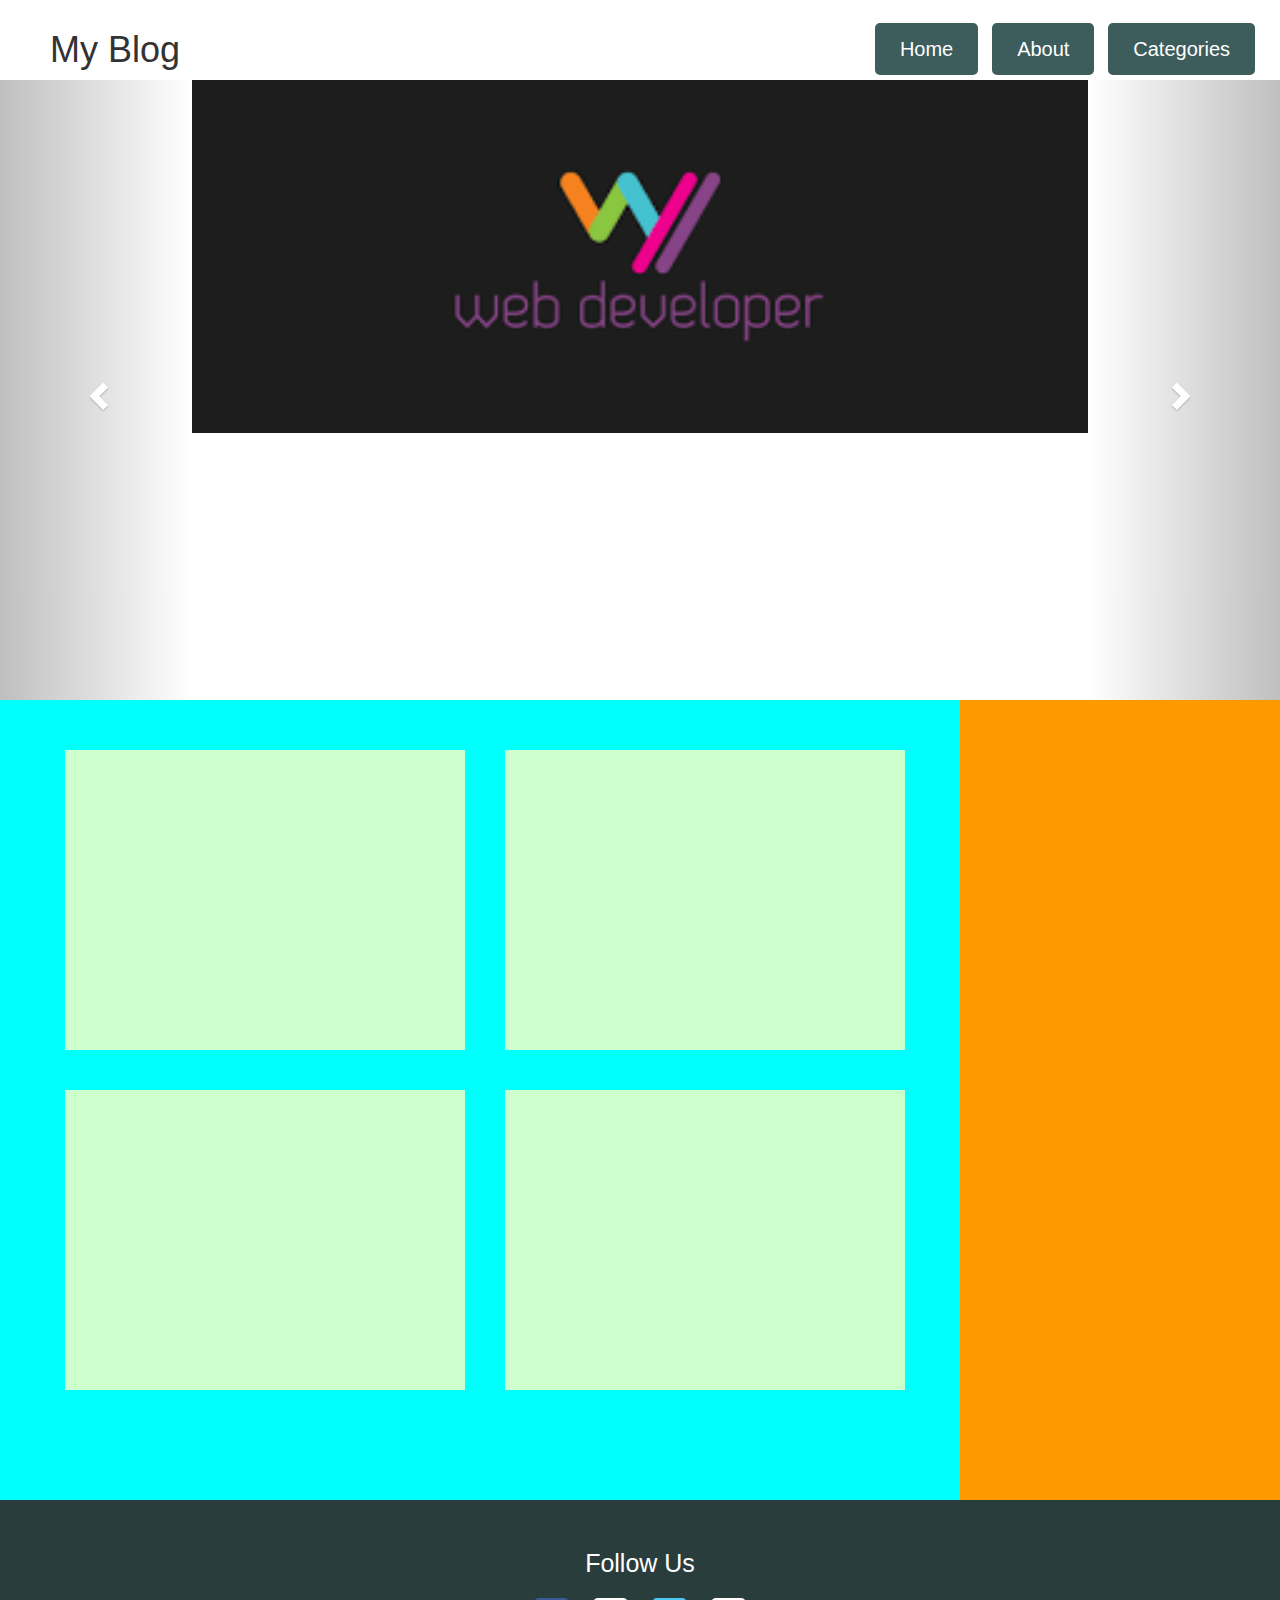
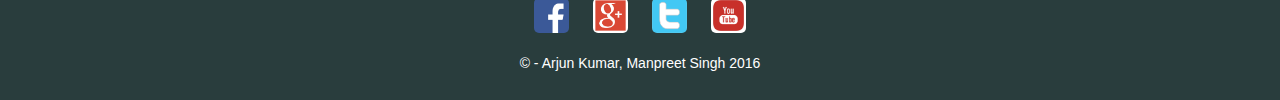
==== index.html @ d5f3d041 "first commit" ====
<!DOCTYPE html>
<html>
<head>
	<title>Blog</title>

	<meta charset="utf-8">
  	<meta name="viewport" content="width=device-width, initial-scale=1">

	<link rel="stylesheet" type="text/css" href="css/style.css">
	
	 <link rel="stylesheet" href="http://maxcdn.bootstrapcdn.com/bootstrap/3.3.6/css/bootstrap.min.css">
  <script src="https://ajax.googleapis.com/ajax/libs/jquery/1.12.4/jquery.min.js"></script>
  <script src="http://maxcdn.bootstrapcdn.com/bootstrap/3.3.6/js/bootstrap.min.js"></script>

	<style>
  		.carousel-inner > .item > img,
  		.carousel-inner > .item > a > img {
      		width: 70%;
      		margin: auto;
  }
  </style>
	
</head>
<body>

	<div id="header">
			
		<div class="blog-title">
			<h1>My Blog</h1>
		</div>	

		<nav>
			<ul class="navigation">
				<li><a href="#">Home</a></li>
				<li><a href="#">About</a></li>
				<li><a href="#">Categories</a></li>
			</ul>
		
		</nav>

		<div class="clear"></div>

	</div>

	<div id="caraousel">
        <br><br><br><br>

		<div id="myCarousel" class="carousel slide" data-ride="carousel">
    <!-- Indicators -->
		    <ol class="carousel-indicators">
		      <li data-target="#myCarousel" data-slide-to="0" class="active"></li>
		      <li data-target="#myCarousel" data-slide-to="1"></li>
		      <li data-target="#myCarousel" data-slide-to="2"></li>
		      <li data-target="#myCarousel" data-slide-to="3"></li>
		    </ol>

		    <!-- Wrapper for slides -->
		    <div class="carousel-inner" role="listbox">
		      <div class="item active">
		        <img src="images/wevdeveloper.jpg" alt="Chania" width="300" height="150px">
		      </div>

		      <div class="item">
		        <img src="images/images_005.jpg" alt="Chania" width="284px" height="178px">
		      </div>
		    
		      <div class="item">
		        <img src="images/images_006.jpg" alt="Flower" width="315" height="160">
		      </div>

		      <div class="item">
		        <img src="images/images_006.png" alt="Flower" width="299" height="168">
		      </div>
		    </div>

    		<!-- Left and right controls -->
		    <a class="left carousel-control" href="#myCarousel" role="button" data-slide="prev">
		      <span class="glyphicon glyphicon-chevron-left" aria-hidden="true"></span>
		      <span class="sr-only">Previous</span>
		    </a>
		    <a class="right carousel-control" href="#myCarousel" role="button" data-slide="next">
		      <span class="glyphicon glyphicon-chevron-right" aria-hidden="true"></span>
		      <span class="sr-only">Next</span>
		    </a>
  		</div>
		
	</div>

	<div id="main">

		<div class="post-container">
			<div class="post" id="post1"></div>

			<div class="post" id="post2"></div>

			<div class="post" id="post3"></div>

			<div class="post" id="post4"></div>
		</div>
		
	</div>

	<div id="sidebar">
		
	</div>

	<div id="footer">
		
		<nav>
		    <h6>Follow Us</h6>
			<ul>
				<li><a href="#"><img src="images/facebook.png" width="35px" height="35px" class="img-radius"></a></li>
				<li><a href="#"><img src="images/google+.png" width="35px" height="35px" class="img-radius"></a></li>
				<li><a href="#"><img src="images/twitter.png" width="35px" height="35px" class="img-radius"></a></li>
				<li><a href="#"><img src="images/youtube.png" width="35px" height="35px" class="img-radius"></a></li>
			</ul>
		</nav>

		<p>&copy; - <a href="http://github.com/arjun1321" class="profile-link">Arjun Kumar</a>, <a href="http://github.com/alpha556" class="profile-link">Manpreet Singh</a> 2016</p>

	</div>

</body>
</html>
---- css/style.css ----
/* Blog CSS */

/* SETTING DEFAULT PROPERTIES OF ALL BROWSERS */
* {
	margin: 0;
	padding: 0;
}


/* FOR HEADER */
#header {
	width: 100%;
	height: 80px;
	background-color: white;
	position: fixed;
	z-index: 1;
}

.blog-title {
	float: left;
	margin-top: 10px;
	margin-left: 50px;
}

.blog-title h1 {
	padding-bottom: 20px;
}

#header nav {
	margin-top: 35px;
}

#header nav ul li {
	display: inline;
}

#header nav ul li a {
	padding: 15px 25px;
	margin-left: 10px;
	text-decoration: none;
	text-align: center;
	background-color: #3d5c5c;
	font-size: 20px;
	color: white;
	border-radius: 5px;
}

#header nav ul li a:hover {
		background-color: #5c8a8a;
}

#header nav ul.navigation {
	float: right;
	padding-right: 25px;
}

.clear {
	clear: both;
}

/* FOR CAROUSEL */

#caraousel {
	width: 100%;
	height: 700px;
	background-color: white;
}

#myCarousel {
    height: 620px;
    z-index: 0;
}

.item {
    height: 700px;
}
/* MAIN CONTENT */
#main {
	width: 75%;
	height: 800px;
	float: left;
	background-color: #00ffff;
    z-index: 1;
}

.post-container {
	position: absolute;
	margin: 30px auto;
	align-content: center;
}

.post {
	width: 400px;
	height: 300px;
	background-color: #ccffcc;
	float: left;
	margin: 20px;
}

#post1 {
	margin-left: 65px;
}

#post2 {
	margin-right: 65px;
}

#post3 {
	margin-left: 65px;
}

#post4 {
	margin-right: 65px;
}

/* SIDEBAR */
#sidebar {
	width: 25%;
	height: 800px;
	float: right;
	background-color: #ff9900;
}


/* FOOTER */
#footer {
	width: 100%;
	height: 200px;
	clear: both;
	background-color: #293d3d;
}



#footer ul {
    width: 500px;
    text-align: center;
    margin: 10px auto;
    padding-top: 60px;
    padding-bottom: 10px;
}

#footer ul li{
    display: inline;
}

#footer ul li a {
    padding: 10px;
}

#footer p {
	color: white;
    width: 500px;
    margin: 10px auto;
    text-align: center;
    margin-bottom: 10px;
}

#footer h6 {
    position: relative;
    color: white;
    text-align: center;
    top: 50px;
    font-size: 25px;
    
}

.img-radius {
    border-radius: 5px;
}

.profile-link {
    color: white;
}

.profile-link:hover {
    color: deeppink;
}
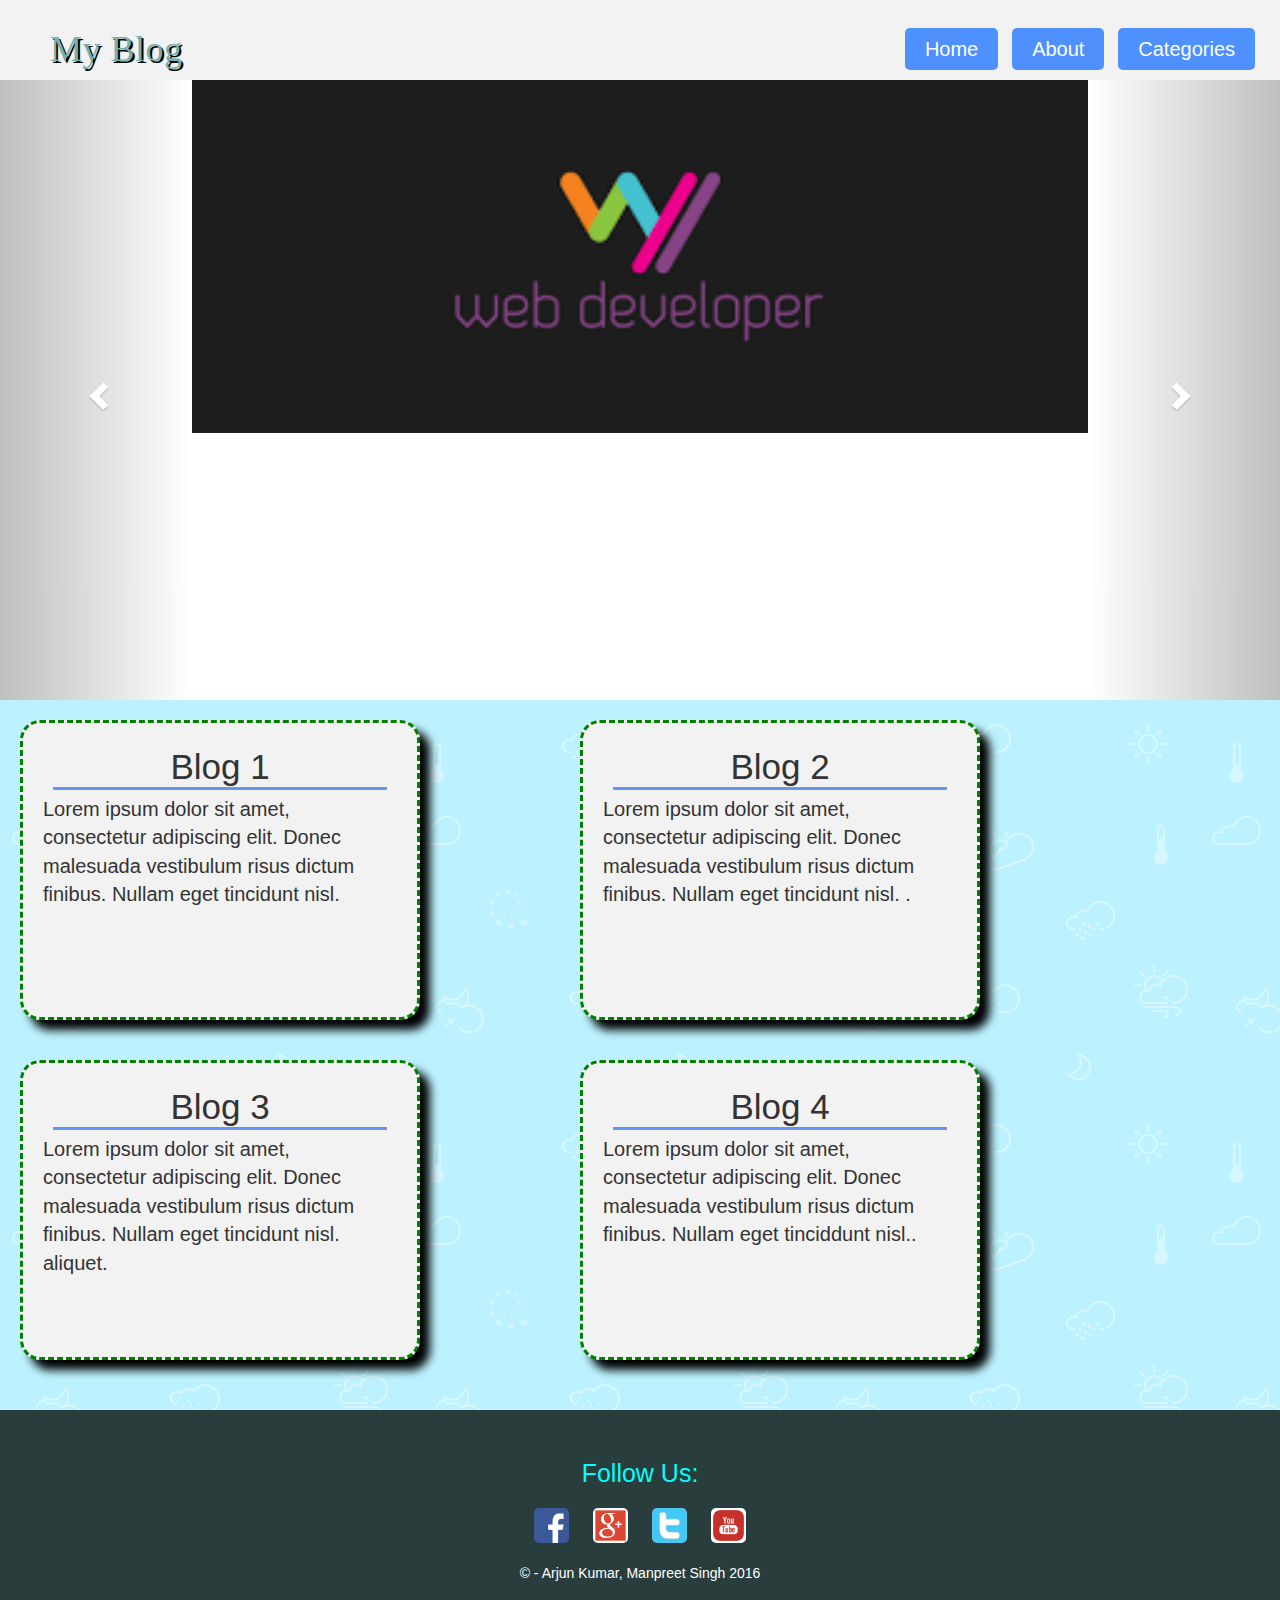
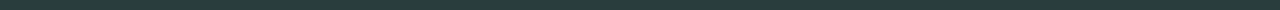
==== commit dd9c288b: "some bug fixed and designed post page template" ====
--- a/index.html
+++ b/index.html
@@ -6,19 +6,12 @@
 	<meta charset="utf-8">
   	<meta name="viewport" content="width=device-width, initial-scale=1">
 
-	<link rel="stylesheet" type="text/css" href="css/style.css">
+	<link rel="stylesheet" type="text/css" href="css/main_style.css">
 	
 	 <link rel="stylesheet" href="http://maxcdn.bootstrapcdn.com/bootstrap/3.3.6/css/bootstrap.min.css">
-  <script src="https://ajax.googleapis.com/ajax/libs/jquery/1.12.4/jquery.min.js"></script>
+  
   <script src="http://maxcdn.bootstrapcdn.com/bootstrap/3.3.6/js/bootstrap.min.js"></script>
-
-	<style>
-  		.carousel-inner > .item > img,
-  		.carousel-inner > .item > a > img {
-      		width: 70%;
-      		margin: auto;
-  }
-  </style>
+    <script type="text/javascript" src="js/jquery.js"></script>
 	
 </head>
 <body>
@@ -31,7 +24,7 @@
 
 		<nav>
 			<ul class="navigation">
-				<li><a href="#">Home</a></li>
+				<li><a href="post1.html">Home</a></li>
 				<li><a href="#">About</a></li>
 				<li><a href="#">Categories</a></li>
 			</ul>
@@ -85,29 +78,38 @@
   		</div>
 		
 	</div>
+	
+	
+	<div id="featured">
+        <article class="featured_blog" id="blog1">
+            <h2 class="title">Blog 1</h2>
+           <p class="intro">Lorem ipsum dolor sit amet, consectetur adipiscing elit. Donec malesuada vestibulum risus dictum finibus. Nullam eget tincidunt nisl.</p>
+        </article> 
+        <article class="featured_blog" id="blog2">
+            <h2 class="title">Blog 2
+            </h2>
+           <p class="intro">Lorem ipsum dolor sit amet, consectetur adipiscing elit. Donec malesuada vestibulum risus dictum finibus. Nullam eget tincidunt nisl. .</p>
+        </article> 
+        <article class="featured_blog" id="blog3">
+            
+            <h2 class="title">Blog 3
+            </h2>
+           <p class="intro">Lorem ipsum dolor sit amet, consectetur adipiscing elit. Donec malesuada vestibulum risus dictum finibus. Nullam eget tincidunt nisl. aliquet.</p>
+        </article> 
+        
+        <article class="featured_blog" id="blog4">
+            <h2 class="title">Blog 4
+            </h2>
+           <p class="intro">Lorem ipsum dolor sit amet, consectetur adipiscing elit. Donec malesuada vestibulum risus dictum finibus. Nullam eget tinciddunt nisl..</p>
+        </article> 
+        
+    </div>
 
-	<div id="main">
-
-		<div class="post-container">
-			<div class="post" id="post1"></div>
-
-			<div class="post" id="post2"></div>
-
-			<div class="post" id="post3"></div>
-
-			<div class="post" id="post4"></div>
-		</div>
-		
-	</div>
-
-	<div id="sidebar">
-		
-	</div>
 
 	<div id="footer">
 		
 		<nav>
-		    <h6>Follow Us</h6>
+		    <h6>Follow Us:</h6>
 			<ul>
 				<li><a href="#"><img src="images/facebook.png" width="35px" height="35px" class="img-radius"></a></li>
 				<li><a href="#"><img src="images/google+.png" width="35px" height="35px" class="img-radius"></a></li>
@@ -119,6 +121,8 @@
 		<p>&copy; - <a href="http://github.com/arjun1321" class="profile-link">Arjun Kumar</a>, <a href="http://github.com/alpha556" class="profile-link">Manpreet Singh</a> 2016</p>
 
 	</div>
-
+    
+    <!--<sciript tupe="text/javascript" src="js/jquery.min.js"></sciript>
+    <script type="text/javascript" src="js/blog.js"></script>-->
 </body>
 </html>--- a/css/main_style.css
+++ b/css/main_style.css
@@ -0,0 +1,221 @@
+/* Blog CSS */
+
+/* SETTING DEFAULT PROPERTIES OF ALL BROWSERS */
+* {
+	margin: 0;
+	padding: 0;
+}
+
+body {
+    background: url('/images/weather.png');
+}
+
+/* FOR HEADER */
+#header {
+	width: 100%;
+	height: 80px;
+	background-color:#f2f2f2 ;
+    position: fixed;
+    top: 0;
+	z-index: 1;
+}
+
+.blog-title {
+	float: left;
+	margin-top: 10px;
+	margin-left: 50px;
+    font-size: 30px;
+    font-family: cursive;
+    text-shadow: 2px 2px black;
+    letter-spacing: 0.5px;
+    color:#74afad;
+    font-weight: bold;
+}
+
+.blog-title h1 {
+	padding-bottom: 20px;
+}
+
+#header nav {
+	margin-top: 35px;
+}
+
+#header nav ul li {
+	display: inline;
+}
+
+#header nav ul li a {
+	padding: 10px 20px;
+	margin-left: 10px;
+	text-decoration: none;
+	text-align: center;
+	background-color:#4d90fe ;
+	font-size: 20px;
+	color: white;
+	border-radius: 5px;
+}
+
+#header nav ul li a:hover {
+		background-color: #5c8a8a;
+}
+
+#header nav ul.navigation {
+	float: right;
+	padding-right: 25px;
+}
+
+.clear {
+	clear: both;
+}
+
+/* FOR CAROUSEL */
+.carousel-inner > .item > img,
+  		.carousel-inner > .item > a > img {
+      		width: 70%;
+      		margin: auto;
+  }
+
+#caraousel {
+	width: 100%;
+	height: 700px;
+	background-color: white;
+}
+
+#myCarousel {
+    height: 620px;
+    z-index: 0;
+}
+
+.item {
+    height: 700px;
+}
+/* MAIN CONTENT */
+
+#featured{
+    width: 1000px;
+    height: 700px;+
+    margin-top:20px;
+    margin-bottom: 10px;
+}
+.featured_blog{
+    width: 400px;
+    height: 300px;
+    margin: 20px;
+    padding: 20px;
+    
+    background-color: #f2f2f2;
+    border: dashed 3px green;
+    border-radius: 20px;
+    box-shadow: 10px 10px 10px black;
+}
+@keyframes box{
+    from { position: relative }
+    to { position: relative;top: -7px; border: solid 3px green;
+        box-shadow:10px 10px 3px black } 
+}
+.featured_blog:hover{
+    animation-name: box;
+    animation-duration: 0.3s;
+    animation-fill-mode: forwards;
+    animation-direction: alternate;
+    /*transition: all 0.5s;
+    -webkit-transition:all 0.5s;*/
+}
+#read_more{
+    opacity: 0.9;
+    position:absolute;
+    top:250px;
+    left:140px;
+    background-color:#4d90fe;
+    text-decoration: none;
+    padding:5px;
+    color:white;
+    font-family: open-sans,sans-serif;
+    font-size: 20px;
+    
+}
+#blog1{
+    float:left;
+}
+#blog2{
+    float:right;
+}
+#blog3{
+    float:left;
+}
+#blog4{
+    float:right;
+}
+.clear{
+    clear:both;
+}
+.title{
+    text-align: center;
+    border-bottom: solid 3px #6495ED;
+    margin: 5px 10px 5px;
+    font-size: 35px;
+    font-family: Comic Sans MS,Courier Prime Sans, sans-serif;
+}
+.intro{
+    font-size: 20px;
+    font-family: cursive,sans-serif;
+}
+
+/* FOOTER */
+#footer {
+	width: 100%;
+	height: 200px;
+	clear: both;
+	background-color: #293d3d;
+}
+
+
+
+#footer ul {
+    width: 500px;
+    text-align: center;
+    margin: 10px auto;
+    padding-top: 60px;
+    padding-bottom: 10px;
+}
+
+#footer ul li{
+    display: inline;
+}
+
+#footer ul li a {
+    padding: 10px;
+}
+
+#footer p {
+	color: white;
+    width: 500px;
+    margin: 10px auto;
+    text-align: center;
+    margin-bottom: 10px;
+}
+
+#footer h6 {
+    position: relative;
+    color: cyan;
+    text-align: center;
+    top: 50px;
+    font-size: 25px;
+    
+}
+
+.img-radius {
+    border-radius: 5px;
+}
+
+.profile-link {
+    color: white;
+}
+
+.profile-link:hover {
+    color:cyan;
+}
+
+
+
+
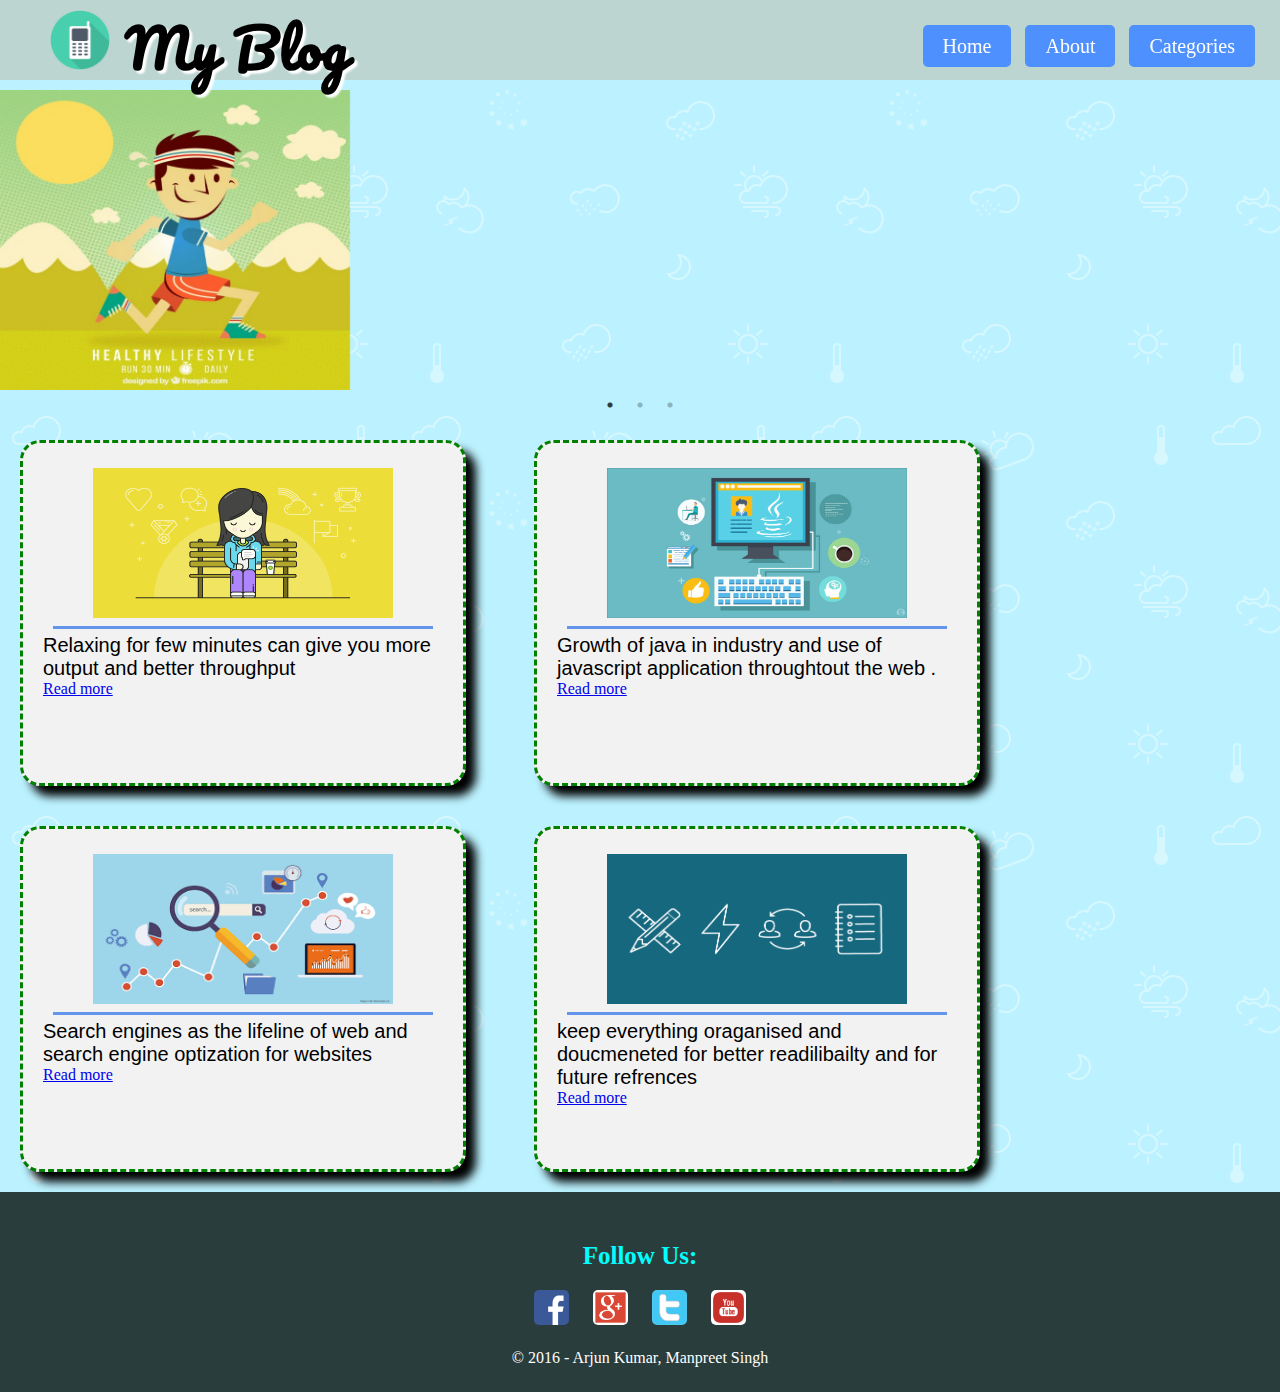
==== commit 7d1683b9: "connected all pages and replaced the carousel with the new one" ====
--- a/index.html
+++ b/index.html
@@ -7,100 +7,69 @@
   	<meta name="viewport" content="width=device-width, initial-scale=1">
 
 	<link rel="stylesheet" type="text/css" href="css/main_style.css">
-	
-	 <link rel="stylesheet" href="http://maxcdn.bootstrapcdn.com/bootstrap/3.3.6/css/bootstrap.min.css">
-  
-  <script src="http://maxcdn.bootstrapcdn.com/bootstrap/3.3.6/js/bootstrap.min.js"></script>
-    <script type="text/javascript" src="js/jquery.js"></script>
-	
+    <link rel="stylesheet" type="text/css" href="//fonts.googleapis.com/css?family=Pacifico" />
+    <link rel="stylesheet" type="text/css" href="slick/slick.css"/>
+    <link rel="stylesheet" type="text/css" href="slick/slick-theme.css"/>
+    <link rel="stylesheet" href="css/header.css">
+    <link rel="stylesheet" href="css/footer.css">
 </head>
 <body>
 
 	<div id="header">
-			
 		<div class="blog-title">
-			<h1>My Blog</h1>
+			<h1><img src="images/icon.png" width="60px" height="60px"> My Blog</h1>
 		</div>	
-
-		<nav>
+			<nav>
 			<ul class="navigation">
-				<li><a href="post1.html">Home</a></li>
+				<li><a href="#">Home</a></li>
 				<li><a href="#">About</a></li>
-				<li><a href="#">Categories</a></li>
+				<li class="dropdown"><a href="#" class="dropbtn">Categories</a>
+                    <div class="drop-content">
+                        <a href=#>LINK1</a>
+                        <a href=#>LINK2</a>
+                        <a href=#>LINK3</a>
+                    </div>
+                </li>
 			</ul>
 		
 		</nav>
-
+    </div>
+    <br><br><br><br><br>
 		<div class="clear"></div>
-
-	</div>
-
-	<div id="caraousel">
-        <br><br><br><br>
-
-		<div id="myCarousel" class="carousel slide" data-ride="carousel">
-    <!-- Indicators -->
-		    <ol class="carousel-indicators">
-		      <li data-target="#myCarousel" data-slide-to="0" class="active"></li>
-		      <li data-target="#myCarousel" data-slide-to="1"></li>
-		      <li data-target="#myCarousel" data-slide-to="2"></li>
-		      <li data-target="#myCarousel" data-slide-to="3"></li>
-		    </ol>
-
-		    <!-- Wrapper for slides -->
-		    <div class="carousel-inner" role="listbox">
-		      <div class="item active">
-		        <img src="images/wevdeveloper.jpg" alt="Chania" width="300" height="150px">
-		      </div>
-
-		      <div class="item">
-		        <img src="images/images_005.jpg" alt="Chania" width="284px" height="178px">
-		      </div>
-		    
-		      <div class="item">
-		        <img src="images/images_006.jpg" alt="Flower" width="315" height="160">
-		      </div>
-
-		      <div class="item">
-		        <img src="images/images_006.png" alt="Flower" width="299" height="168">
-		      </div>
-		    </div>
-
-    		<!-- Left and right controls -->
-		    <a class="left carousel-control" href="#myCarousel" role="button" data-slide="prev">
-		      <span class="glyphicon glyphicon-chevron-left" aria-hidden="true"></span>
-		      <span class="sr-only">Previous</span>
-		    </a>
-		    <a class="right carousel-control" href="#myCarousel" role="button" data-slide="next">
-		      <span class="glyphicon glyphicon-chevron-right" aria-hidden="true"></span>
-		      <span class="sr-only">Next</span>
-		    </a>
-  		</div>
-		
-	</div>
 	
-	
+    <div class="crousel">
+      <div><img src="images/lifestyle.jpg" width="350px" height="300px"></div>
+      <div><img src="images/support.jpg" width="350px" height="300px"></div>
+      <div><img src="images/mobile-ecommerce-2016.jpg" width="350px" height="300px"></div>
+    </div>
+    
 	<div id="featured">
         <article class="featured_blog" id="blog1">
-            <h2 class="title">Blog 1</h2>
-           <p class="intro">Lorem ipsum dolor sit amet, consectetur adipiscing elit. Donec malesuada vestibulum risus dictum finibus. Nullam eget tincidunt nisl.</p>
+            <h2 class="title"><img src="images/customer-perception.png" width="300px"  height="150px">
+            </h2>
+           <p class="intro">Relaxing for few minutes can give you more output and better throughput
+            </p>
+            <a class="read_more" href="post1.html">Read more</a>
         </article> 
         <article class="featured_blog" id="blog2">
-            <h2 class="title">Blog 2
+            <h2 class="title"><img src="images/java-blog.jpg" width="300px"  height="150px">
             </h2>
-           <p class="intro">Lorem ipsum dolor sit amet, consectetur adipiscing elit. Donec malesuada vestibulum risus dictum finibus. Nullam eget tincidunt nisl. .</p>
+           <p class="intro">Growth of java in industry and use of javascript application throughtout the web .</p>
+            <a class="read_more" href="post2.html">Read more</a>
         </article> 
         <article class="featured_blog" id="blog3">
             
-            <h2 class="title">Blog 3
+            <h2 class="title"><img src="images/search.png" width="300px"  height="150px">
             </h2>
-           <p class="intro">Lorem ipsum dolor sit amet, consectetur adipiscing elit. Donec malesuada vestibulum risus dictum finibus. Nullam eget tincidunt nisl. aliquet.</p>
+           <p class="intro">Search engines as the lifeline of web and search engine optization for websites </p>
+            <a class="read_more" href="post3.html">Read more</a>
         </article> 
         
         <article class="featured_blog" id="blog4">
-            <h2 class="title">Blog 4
+            <h2 class="title"><img src="images/lean-product-header.png" width="300px"  height="150px">
             </h2>
-           <p class="intro">Lorem ipsum dolor sit amet, consectetur adipiscing elit. Donec malesuada vestibulum risus dictum finibus. Nullam eget tinciddunt nisl..</p>
+           <p class="intro">keep everything oraganised and doucmeneted for better readilibailty and for future refrences</p>
+            <a class="read_more" href="post4.html">Read more</a>
         </article> 
         
     </div>
@@ -118,11 +87,12 @@
 			</ul>
 		</nav>
 
-		<p>&copy; - <a href="http://github.com/arjun1321" class="profile-link">Arjun Kumar</a>, <a href="http://github.com/alpha556" class="profile-link">Manpreet Singh</a> 2016</p>
+		<p>&copy; 2016 - <a href="http://github.com/arjun1321" class="profile-link">Arjun Kumar</a>, <a href="http://github.com/alpha556" class="profile-link">Manpreet Singh</a> </p>
 
 	</div>
     
-    <!--<sciript tupe="text/javascript" src="js/jquery.min.js"></sciript>
-    <script type="text/javascript" src="js/blog.js"></script>-->
-</body>
+    <script src="https://ajax.googleapis.com/ajax/libs/jquery/3.0.0/jquery.min.js"></script>
+    <script type="text/javascript" src="slick/slick.min.js"></script>
+    <script type="text/javascript" src="js/blog.js"></script>
+         </body>
 </html>--- a/css/header.css
+++ b/css/header.css
@@ -0,0 +1,80 @@
+#header {
+	width: 100%;
+	height: 80px;
+	background-color: #bcd5d1;
+	position: fixed;
+	z-index: 1;
+}
+
+.blog-title {
+	float: left;
+	margin-top: 10px;
+	margin-left: 50px;
+    font-size: 27px;
+    line-height:25px;
+    text-shadow: 3px 3px 2px white;
+    letter-spacing: 0.5px;
+    color:black;
+    font-weight: bold;
+    font-family: Pacifico,cursive,sans-serif;
+}
+
+.blog-title h1 {
+	padding-bottom: 20px;
+}
+
+#header nav {
+	margin-top: 35px;
+}
+
+#header nav ul li {
+	display: inline;
+}
+
+.navigation li a {
+	padding: 10px 20px;
+	margin-left: 10px;
+	text-decoration: none;
+	text-align: center;
+	background-color:#4d90fe ;
+	font-size: 20px;
+	color: white;
+	border-radius: 5px;
+}
+
+.navigation li a:hover {
+    background-color: #126d9b;
+}
+
+ul.navigation {
+	float: right;
+	padding-right: 25px;
+}
+
+.clear {
+	clear: both;
+}
+/*Drop down content*/
+.drop-content {
+    display:none;
+    position: relative;
+    width:130px;
+    top:5px;
+    left:210px;
+}
+.dropdown .drop-content a{
+    color:black;
+    padding: 12px 16px;
+    text-decoration: none;
+    display: block;
+    text-align: left;
+    
+	margin-left: 10px;
+	background-color:#f9f9f9 ;
+	font-size: 20px;
+	border-radius: 0px;
+}
+.dropdown .drop-content a:hover {background-color: #f1f1f1}
+.dropdown:hover .drop-content  {
+    display: block;
+}--- a/css/footer.css
+++ b/css/footer.css
@@ -0,0 +1,55 @@
+#footer {
+	width: 100%;
+	height: 200px;
+	clear: both;
+	background-color: #293d3d;
+}
+
+
+
+#footer ul {
+    width: 500px;
+    text-align: center;
+    margin: 10px auto;
+    padding-top: 60px;
+    padding-bottom: 10px;
+}
+
+#footer ul li{
+    display: inline;
+}
+
+#footer ul li a {
+    padding: 10px;
+}
+
+#footer p {
+	color: white;
+    width: 500px;
+    margin: 10px auto;
+    text-align: center;
+    margin-bottom: 10px;
+}
+#footer p a{
+    text-decoration: none;
+}
+#footer h6 {
+    position: relative;
+    color: cyan;
+    text-align: center;
+    top: 50px;
+    font-size: 25px;
+    
+}
+
+.img-radius {
+    border-radius: 5px;
+}
+
+.profile-link {
+    color: white;
+}
+
+.profile-link:hover {
+    color:cyan;
+}
